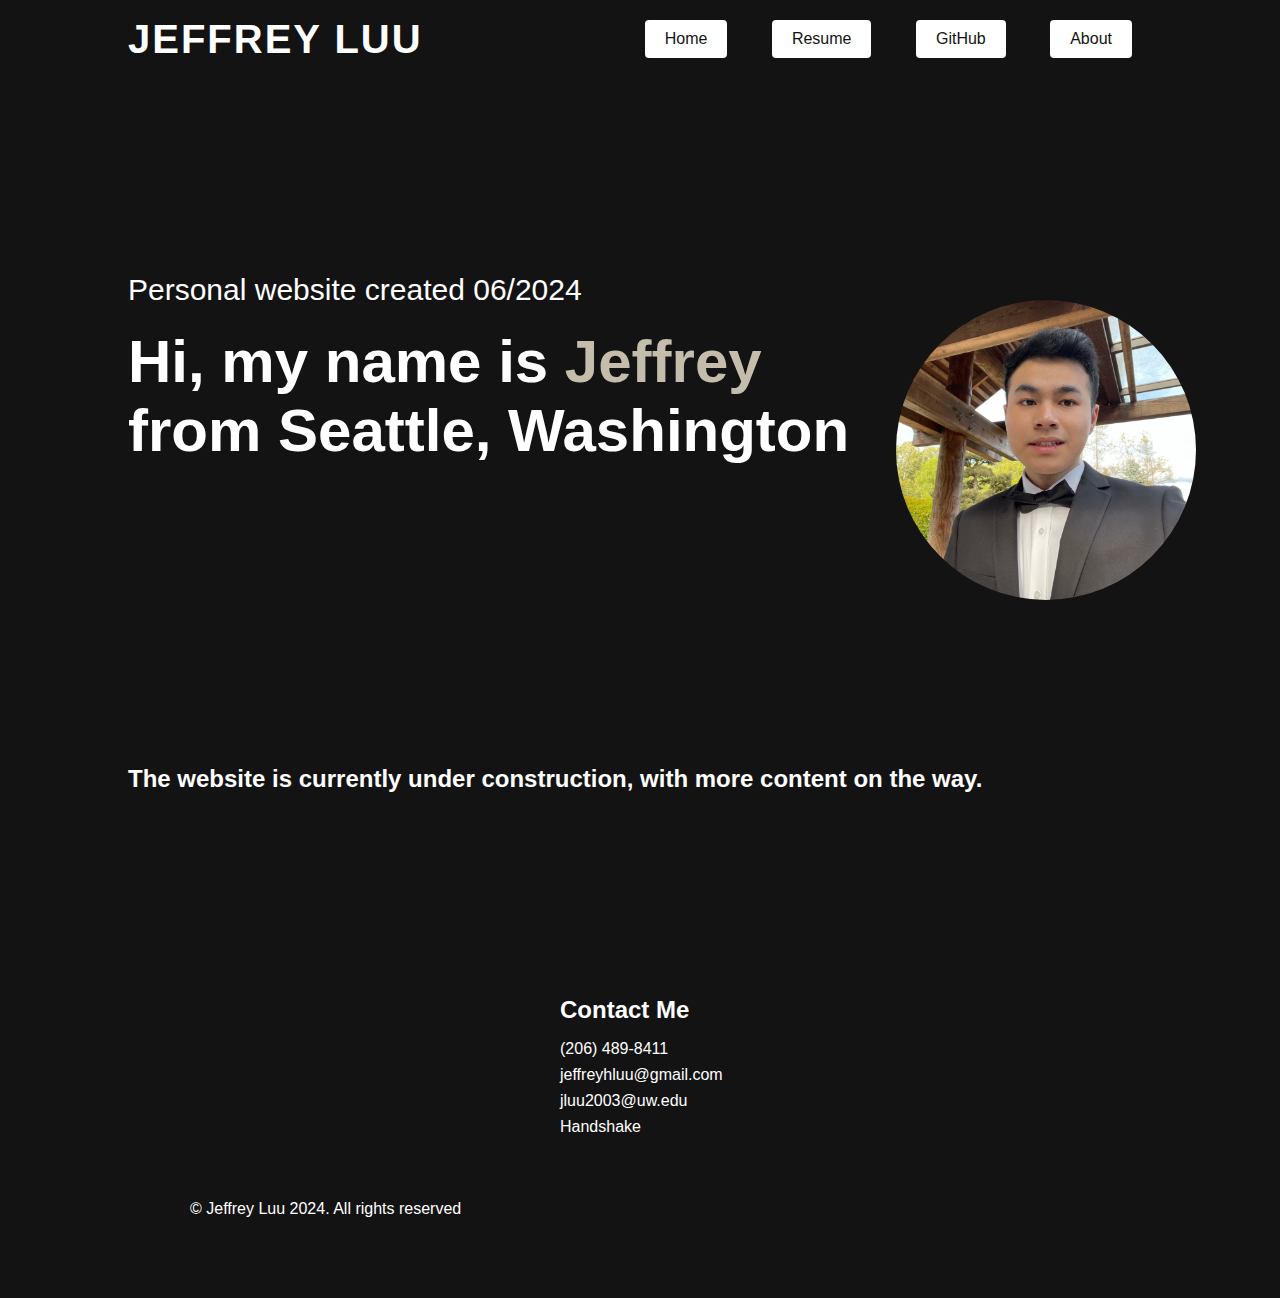
==== index.html @ 69f44941 "Add files via upload" ====
<!DOCTYPE html>
<html lang="en">
<head>
    <meta charset="UTF-8">
    <meta name="viewport" content="width=device-width, initial-scale=1.0">
    <title>Jeffrey's Website</title>
    <link rel="stylesheet" href="style.css">
    <link rel="stylesheet" href="https://use.fontawesome.com/releases/v5.14.0/css/all.css" integrity="sha384-HzLeBuhoNPvSl5KYnjx0BT+WB0QEEqLprO+NBkkk5gbc67FTaL7XIGa2w1L0Xbgc"
    crossorigin="icons"/>
</head>
<body>
   <div id ="header">
        <div class ="container">
            <nav>
                <a href="index.html" class="heading">Jeffrey Luu</a>
            <ul>
                <li><a href="index.html">Home</a></li>
                <li><a href="resume.html">Resume</a></li>
                <li><a href="https://github.com/Jeffrey-Luu">GitHub</a></li>
                <li><a href="about.html">About</a></li>
            </ul>    
            </nav>
            <div class="header-text">
                <p>Personal website created 06/2024</p>
                <h1>Hi, my name is <span>Jeffrey</span> <br> from Seattle, Washington</h1>
            </div>
            <div class="main__img--container">
                <img src="images/IMG_3088.png" img id = "Photo1" alt="Jeffrey">
            </div>
            <h2>The website is currently under construction, with more content on the way.</h2>
        </div>
   </div>

   <div class="footer__container">
    <div class="footer__links">
        <div class="footer__link--wrapper">
            <div class="footer__link--items">
                <h2>Contact Me</h2>
                <a href="/">(206) 489-8411</a>
                <a href="/">jeffreyhluu@gmail.com</a>
                <a href="/">jluu2003@uw.edu</a>
                <a href="https://app.joinhandshake.com/stu/users/41522220">Handshake</a>
            </div>
        </div>
    </div>

        <div class="social__media">
            <div class="social__media--wrap">
                <p class="website__rights">© Jeffrey Luu 2024. All rights reserved</p>
                    <div class="social__icons">
                        <a href="https://www.linkedin.com/in/jeffrey2003/" class="social__icon--link" target=""_blank>
                            <i class="fab fa-linkedin"></i>
                        </a>
                        <a href="https://open.spotify.com/user/dmgwq4e8gew4q7y5cj6k02bps" class="social__icon--link" target=""_blank>
                            <i class="fab fa-spotify"></i>
                        </a>
                        <a href="https://www.instagram.com/jeffrey.luu/?hl=en" class="social__icon--link" target=""_blank>
                            <i class="fab fa-instagram"></i>
                        </a>
                        <a href="https://x.com/jeffreyluu_" class="social__icon--link" target=""_blank>
                            <i class="fab fa-twitter"></i>
                        </a>
                    </div>
            </div>
        </div>
    </div>
</body>
</html>
---- style.css ----
*{
    margin: 0;
    padding: 0;
    box-sizing: border-box;
    font-family: 'Poppins', sans-serif;
}

body {
    background: #131313;
    color: #fff;
}

#header {
    width: 100%;
    height: 100vh;
    background-size: cover;
    background-position: center;
}

.heading {
  text-transform: uppercase;
  color: #fff;
  font-weight: 600;
  text-decoration: none;
  font-size: 2.5em;
  letter-spacing: 2px;
}

.heading:hover {
    color: #C4BDAC;
    transition: all 0.3s ease;
}

.container {
    padding: 10px 10%;
}

.para {
  font-size: 25px;
}

nav {
    display: flex;
    align-items: center;
    justify-content: space-between;
    flex-wrap: wrap;
}

.logo {
   width: 200px; 
}

nav ul li {
    display: inline-block;
    list-style: none;
    margin: 10px 20px;
}

nav ul li a {
    justify-content: center;
    align-items: center;
    display: flex;
    text-decoration: none;
    height: 100%;
    width: 100%;
    padding: 10px 20px;
    border: none;
    outline: none;
    border-radius: 4px;
    background: #fff;
    color: #131313;
}

nav ul li a:hover {
    background: #C4BDAC;
    color: #fff;
    transition: all 0.3s ease;
}

.header-text {
    margin-top: 20%;
    font-size: 30px;
}

.header-text h1 {
    margin-top: 20px;
    font-size: 60px;
}

.header-text h1 span {
    color: #C4BDAC;
}

.main__img--container {
    text-align: center;
    height: 300px;
    width: 300px;
    border-radius: 50%;
    object-fit: cover;
}

#Photo1 {
    position: absolute;
    top: 50%;
    left: 70%;
    right: 0;
    transform: translate(0, -50%);
    height: 300px;
    width: 300px; 
    border-radius: 50%;
    object-fit: cover;
}

#about {
  padding: 80px 0;
  color: #C4BDAC;
}

.resume-position {
  position: relative;
  margin-top: 10%;
  text-align: center;
}

.row {
  display: flex;
  justify-content: space-between;
  flex-wrap: wrap;
}

.about-column-1 {
  flex-basis: 35%;
}

.about-column-1 img {
  width: 100%;
  border-radius: 15px; 
}

.about-column-2 {
  flex-basis: 60%;
  color: #fff;
}

.font-title {
  font-size: 50px;
  font-weight: 600;
  color: #C4BDAC;
}

.tab-titles {
  display: flex;
  margin: 20px 0 40px;
  color: #fff;
}

.tab-contents ul li {
  list-style: none;
  margin: 10px 0;
}

.tab-contents ul li span {
  color: #C4BDAC;
  font-size: 14px;
}

.tab-contents {
  display: none;
  color: #fff;
}

.tab-contents.active-tab {
  display: block;
}

.tab-links {
  cursor: pointer;
  position: relative;
  font-size: 18px;
  font-weight: 500;
  margin-right: 50px;
}

.tab-links::after {
  transition: 0.5s;
  bottom: -8px;
  left: 0;
  position: absolute;
  content: '';
  width: 0;
  height: 3px;
  background: #C4BDAC;
}

.tab-links.active-link::after {
  width: 50%;
}

.footer__container{
    background-color: #131313;
    padding: 5rem 0;
    display: flex;
    flex-direction: column;
    justify-content: center;
    align-items: center;
  }
  
  #footer__logo {
    color: #C4BDAC;
    display: flex;
    align-items: center;
    cursor: pointer;
    text-decoration: none;
    font-size: 2rem;
  }
  
  .footer__links {
    width: 100%;
    max-width: 1000px;
    display: flex;
    justify-content: center;
  }
  
  .footer__link--wrapper {
    display:flex;
  }
  
  .footer__link--items {
    display: flex;
    flex-direction: column;
    align-items: flex-start;
    margin: 16px;
    text-align: left;
    width: 160px;
    box-sizing: border-box;
  }
  
  .footer__link--items h2 {
    margin-bottom: 16px;
  }
  
  .footer__link--items > h2{
    color: #fff;
  }
  
  .footer__link--items a{
    color: #fff;
    text-decoration: none;
    margin-bottom: 0.5rem;
  }
  
  .footer__link--items a:hover{
    color: #C4BDAC;
    transition: 0.3s ease-out;
  }
  
  .social__icon--link {
    color: #fff;
    font-size: 24px;
  }
  
  .social__media{
    max-width: 1000px;
    width: 100%;
  }
  
  .social__media--wrap{
    display: flex;
    justify-content: space-between;
    align-items: center;
    width: 90%;
    max-width: 1000px;
    margin: 40px auto 0 auto;
  }
  
  .social__icons{
    display: flex;
    justify-content: space-between;
    align-items: center;
    width: 240px;
  }

  .social__icon--link:hover {
    color: #C4BDAC;
    transition: all 0.3s ease;
}
  
  .social__logo {
    color: #fff;
    justify-self: flex-start;
    margin-left: 20px;
    cursor: pointer;
    text-decoration: none;
    font-size: 2rem;
    display: flex;
    align-items: center;
    margin-bottom: 16px;
  }
  
  .website__rights{
    color:  #fff;
  }
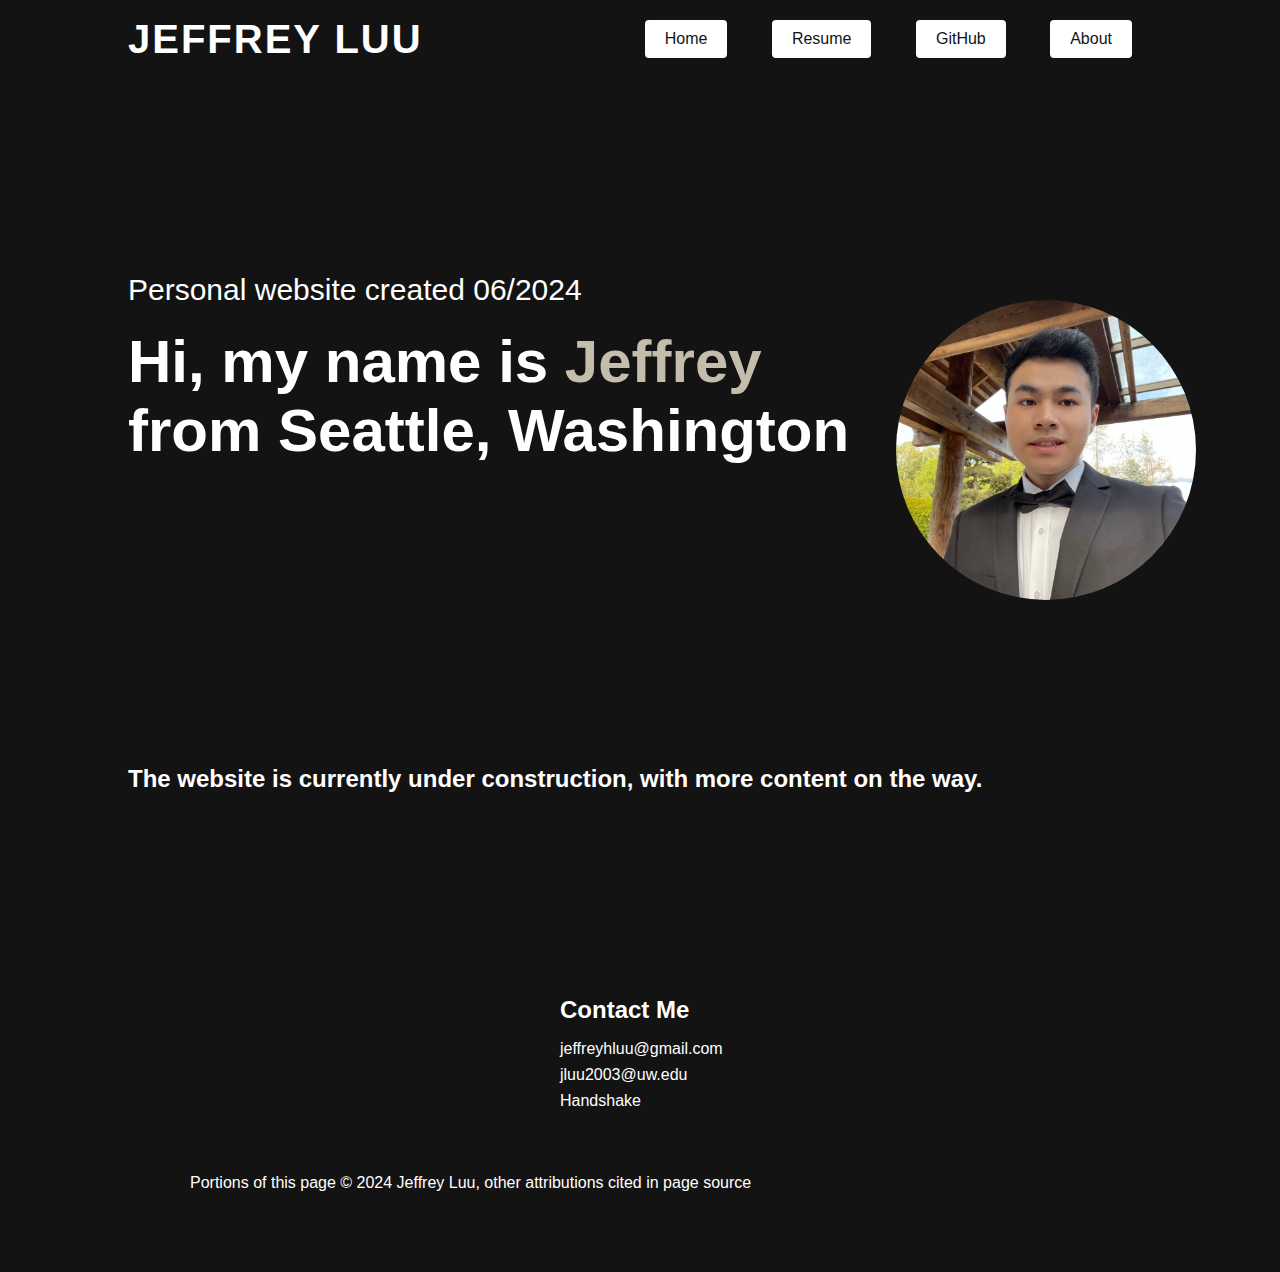
==== commit 7bb86264: "Add files via upload" ====
--- a/index.html
+++ b/index.html
@@ -36,7 +36,6 @@
         <div class="footer__link--wrapper">
             <div class="footer__link--items">
                 <h2>Contact Me</h2>
-                <a href="/">(206) 489-8411</a>
                 <a href="/">jeffreyhluu@gmail.com</a>
                 <a href="/">jluu2003@uw.edu</a>
                 <a href="https://app.joinhandshake.com/stu/users/41522220">Handshake</a>
@@ -46,7 +45,7 @@
 
         <div class="social__media">
             <div class="social__media--wrap">
-                <p class="website__rights">© Jeffrey Luu 2024. All rights reserved</p>
+                <p class="website__rights">Portions of this page © 2024 Jeffrey Luu, other attributions cited in page source</p>
                     <div class="social__icons">
                         <a href="https://www.linkedin.com/in/jeffrey2003/" class="social__icon--link" target=""_blank>
                             <i class="fab fa-linkedin"></i>
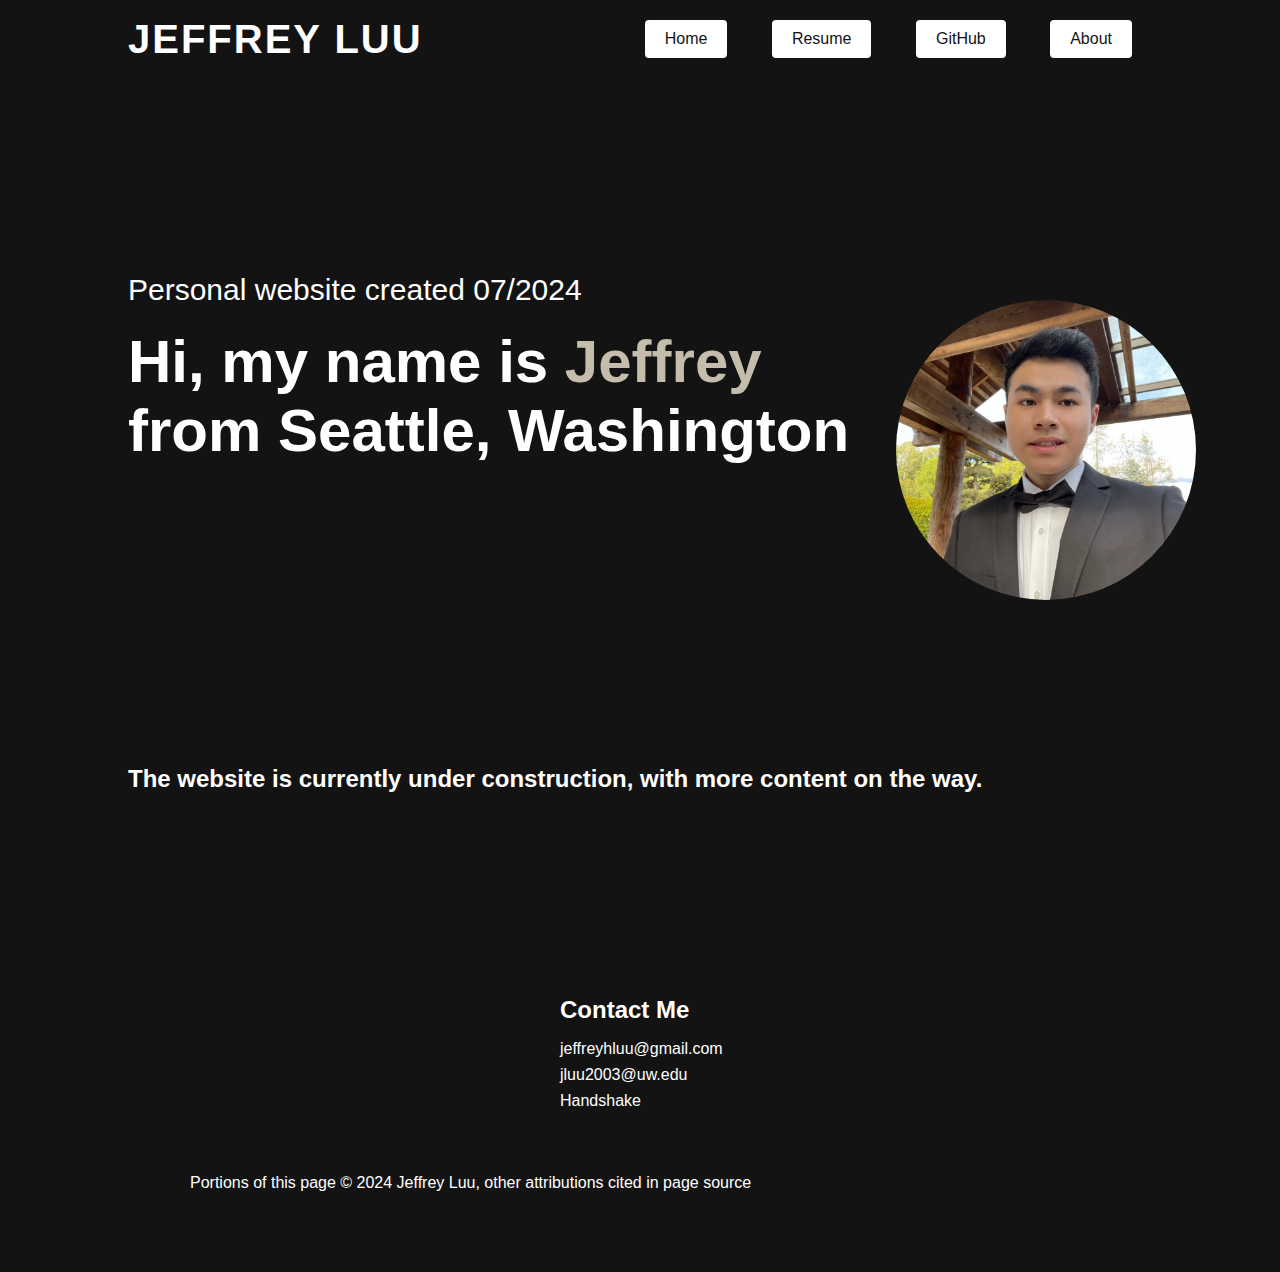
==== commit e9fc3a3a: "Add files via upload" ====
--- a/index.html
+++ b/index.html
@@ -16,12 +16,12 @@
             <ul>
                 <li><a href="index.html">Home</a></li>
                 <li><a href="resume.html">Resume</a></li>
-                <li><a href="https://github.com/Jeffrey-Luu">GitHub</a></li>
+                <li><a href="https://github.com/jeffreyhluu">GitHub</a></li>
                 <li><a href="about.html">About</a></li>
             </ul>    
             </nav>
             <div class="header-text">
-                <p>Personal website created 06/2024</p>
+                <p>Personal website created 07/2024</p>
                 <h1>Hi, my name is <span>Jeffrey</span> <br> from Seattle, Washington</h1>
             </div>
             <div class="main__img--container">
